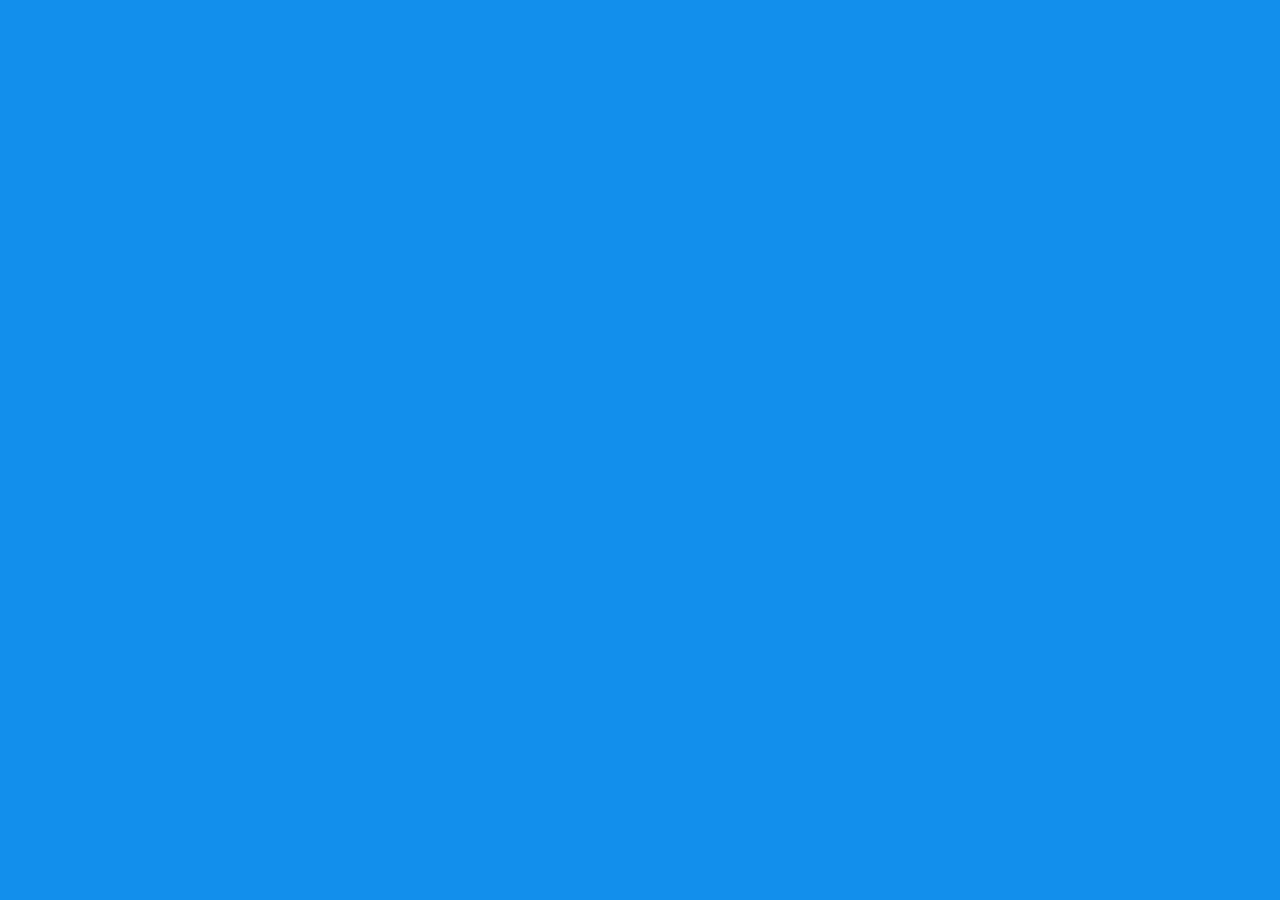
==== form.html @ 8b3ab3cb "Add files via upload" ====
<!DOCTYPE html>
<html lang="id">

<head>

<meta charset="UTF-8">

<meta name="viewport"
content="width=device-width,
initial-scale=1.0,
maximum-scale=1.0,
user-scalable=no">

<title>AJUKAN</title>

<link rel="stylesheet"
href="form.css">

</head>

<body>

<div class="container">

    <!-- LOGO -->
    <div class="logo-wrap">

        <img
        src="assets/logo-danaa.png"
        class="logo">

    </div>

    <!-- TITLE -->
    <div class="title">

        Masukan
        <b>NOMOR HP</b>
        kamu untuk lanjut

    </div>

    <!-- INPUT BOX -->
    <div class="input-box">

        <!-- FLAG -->
        <img
        src="assets/flag-id.png"
        class="flag">

        <!-- +62 -->
        <div class="kode">

            +62

        </div>

        <!-- INPUT -->
        <input
        type="tel"
        id="phone"
        autocomplete="off"
        placeholder="812-3456-7890">

        <!-- CLEAR -->
        <div
        class="clear-btn"
        id="clearBtn">

            ✕

        </div>

    </div>

    <!-- ERROR -->
    <div
    class="error-box"
    id="errorBox">

        Pastikan Nomor yang
        kamu masukan benar

    </div>

    <!-- DESC -->
    <div class="desc">

        Nomor ponsel akan
        digunakan sebagai
        ID kamu & menjaga
        akun selalu aman.

        Dengan melanjutkan,
        kamu setuju dengan
        <b>Syarat & Ketentuan</b>
        dan
        <b>Kebijakan Privasi</b>
        kami

    </div>

    <!-- BUTTON -->
    <button
    class="btn"
    id="lanjutBtn">

        LANJUTKAN

    </button>

</div>

<!-- LOADING -->
<div
class="loading-box"
id="loadingBox">

    <div class="loading-circle">

        <div class="spinner-ring"></div>

        <img
        src="assets/loadingg-danaa.png"
        class="loading-logo">

    </div>

    <div class="loading-text">

        Memuat...

    </div>

</div>


<script src="form.js"></script>

</body>
</html>
---- form.css ----
*{
    margin:0;
    padding:0;
    box-sizing:border-box;
}

/* ========================= */
/* FADE EFFECT */
/* ========================= */

body{
    opacity:0;
    transition:opacity 1s ease;
}

body.fade-in{
    opacity:1;
}

body.fade-out{
    opacity:0;
}


html,
body{
    width:100%;
    min-height:100%;

    overflow-x:hidden;
    overflow-y:auto;

    background:#118EEA;

    font-family:Arial,sans-serif;

    -webkit-overflow-scrolling:touch;
}

body{
    position:relative;
}

/* CONTAINER */
.container{
    width:100%;
    max-width:430px;

    margin:auto;

    min-height:100vh;

    padding-top:22px;
    padding-bottom:50px;

    text-align:center;
}

/* LOGO */
.logo-wrap{
    width:100%;

    display:flex;
    justify-content:center;

    margin-top:14px;
    margin-bottom:42px;
}

.logo{
    width:120px;

    height:auto;

    display:block;
}

/* TITLE */
.title{
    color:#fff;

    font-size:14px;
    line-height:1.5;
    font-weight:400;

    margin-bottom:20px;
}

.title b{
    font-weight:700;
}

/* INPUT BOX */
.input-box{
    width:70%;
    max-width:340px;
    height:38px;

    background:#f5f5f5;

    border-radius:9px;

    display:flex;
    align-items:center;

    padding:0 9px;

    margin:0 auto 20px;
}

/* FLAG */
.flag{
    width:30px;
    height:20px;

    object-fit:cover;

    border-radius:2px;

    flex-shrink:0;
}

/* +62 */
.kode{
    margin-left:10px;

    color:#000;

    font-size:19px;
    font-weight:700;

    flex-shrink:0;
}

/* INPUT */
.input-box input{
    flex:1;

    border:none;
    outline:none;

    background:transparent;

    margin-left:7px;

    color:#000;

    font-size:19px;
    font-weight:700;

    min-width:0;
}

/* PLACEHOLDER */
.input-box input::placeholder{
    color:#c9c9c9;
}

/* CLEAR BUTTON */
.clear-btn{
    width:24px;
    height:24px;

    border-radius:50%;

    background:#d8d8d8;

    color:#fff;

    font-size:12px;
    font-weight:bold;

    display:none;

    align-items:center;
    justify-content:center;

    flex-shrink:0;

    margin-left:6px;

    cursor:pointer;

    user-select:none;
}

/* DESC */
.desc{
    width:77%;

    margin:0 auto 28px;

    color:#fff;

    font-size:13px;
    line-height:1.6;
    font-weight:400;
}

.desc b{
    font-weight:700;
}

/* BUTTON */
.btn{
    width:55%;
    height:38px;

    border:none;
    border-radius:4px;

    background:#f5f5f5;

    color:#118eea;

    font-size:14px;
    font-weight:700;

    cursor:pointer;
}

/* ERROR BOX */
.error-box{
    position:fixed;

    top:20px;
    left:50%;

    transform:
    translateX(-50%)
    translateY(-20px);

    width:80%;
    max-width:340px;

    background:#d9001b;

    color:#fff;

    font-size:13px;
    font-weight:600;

    line-height:1.5;

    padding:12px 14px;

    border-radius:10px;

    text-align:center;

    box-shadow:
    0 4px 14px
    rgba(0,0,0,.18);

    opacity:0;

    visibility:hidden;

    z-index:99999;

    transition:
    opacity .25s ease,
    transform .25s ease,
    visibility .25s ease;
}

/* SHOW */
.error-box.show{

    opacity:1;

    visibility:visible;

    transform:
    translateX(-50%)
    translateY(0);

}

/* LOADING */
.loading-box{
    width:110px;
    height:110px;

    position:fixed;

    top:50%;
    left:50%;

    transform:
    translate(-50%,-50%);

    background:#083b69;

    border-radius:15px;

    display:none;

    flex-direction:column;
    justify-content:center;
    align-items:center;

    z-index:9999;

    box-shadow:
    0 8px 30px
    rgba(0,0,0,.30);
}

/* LOADING WRAP */
.loading-circle{
    width:58px;
    height:58px;

    position:relative;

    display:flex;
    align-items:center;
    justify-content:center;
}

/* RING */
.spinner-ring{
    width:58px;
    height:58px;

    position:absolute;

    border-radius:50%;

    border:5px solid
    rgba(255,255,255,.20);

    border-top:5px solid
    #53adff;

    animation:
    spin .9s linear infinite;
}

/* LOGO */
.loading-logo{
    width:35px;
    height:35px;

    object-fit:contain;

    position:relative;

    z-index:2;
}

/* TEXT */
.loading-text{
    margin-top:12px;

    color:#fff;

    font-size:15px;
    font-weight:500;
}

/* SPIN */
@keyframes spin{

    100%{
        transform:rotate(360deg);
    }

}
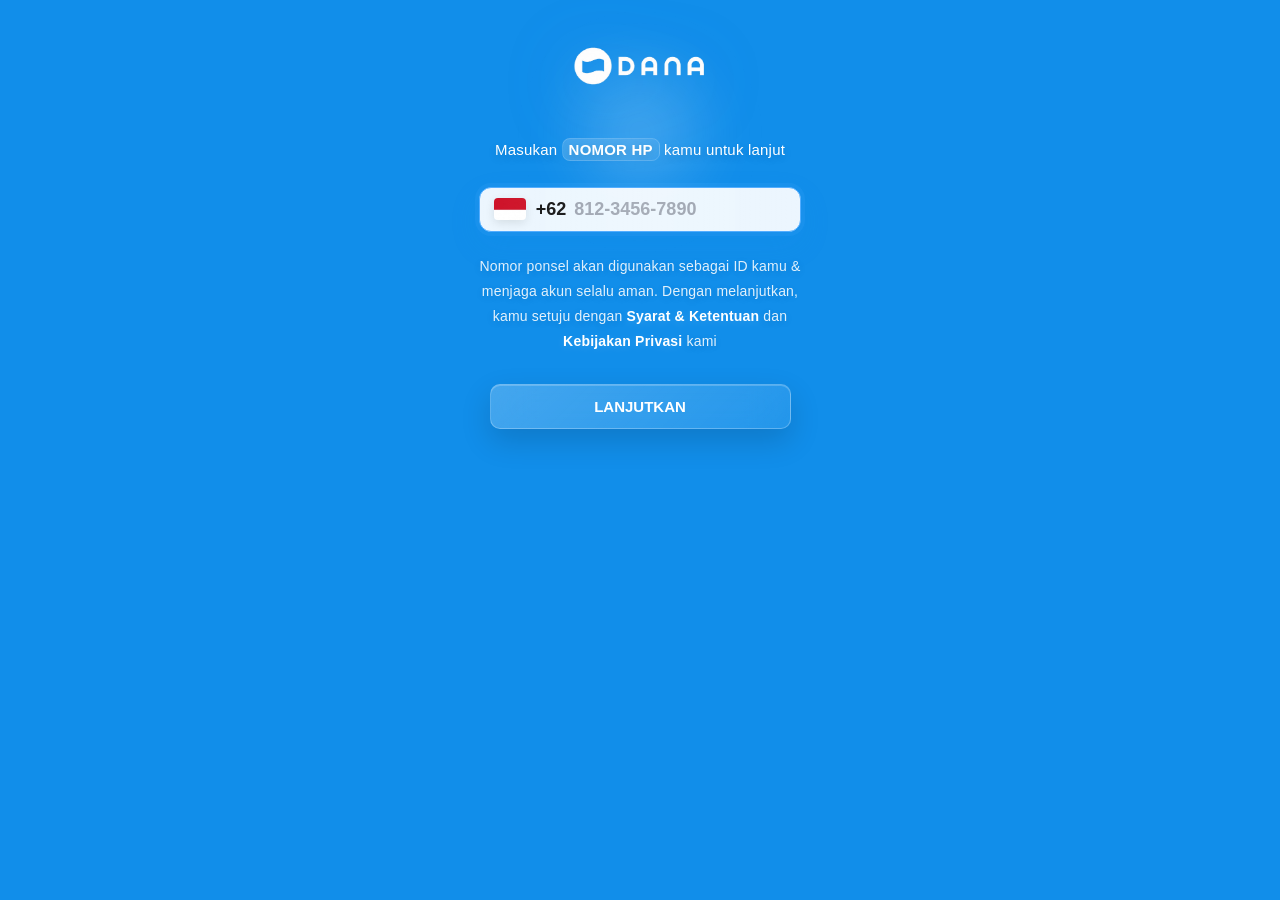
==== commit cb561780: "Update form.html" ====
--- a/form.html
+++ b/form.html
@@ -67,7 +67,7 @@
         class="clear-btn"
         id="clearBtn">
 
-            ✕
+            
 
         </div>
 
--- a/form.css
+++ b/form.css
@@ -5,22 +5,40 @@
 }
 
 /* ========================= */
-/* FADE EFFECT */
+/* PREMIUM PAGE TRANSITION */
 /* ========================= */
 
 body{
+
     opacity:0;
-    transition:opacity 1s ease;
+
+    transform:scale(.985);
+
+    filter:blur(6px);
+
+    transition:
+    opacity .6s ease,
+    transform .6s ease,
+    filter .6s ease;
 }
 
 body.fade-in{
+
     opacity:1;
+
+    transform:scale(1);
+
+    filter:blur(0);
 }
 
 body.fade-out{
+
     opacity:0;
-}
-
+
+    transform:scale(1.02);
+
+    filter:blur(8px);
+}
 
 html,
 body{
@@ -38,6 +56,20 @@
 }
 
 body{
+    width:100%;
+    min-height:100%;
+
+    overflow-x:hidden;
+    overflow-y:auto;
+
+    background:#118EEA;
+
+    font-family:Arial,sans-serif;
+
+    -webkit-overflow-scrolling:touch;
+}
+
+body{
     position:relative;
 }
 
@@ -56,84 +88,206 @@
     text-align:center;
 }
 
-/* LOGO */
+/* LOGO WRAP */
 .logo-wrap{
+
     width:100%;
 
     display:flex;
     justify-content:center;
 
-    margin-top:14px;
-    margin-bottom:42px;
-}
-
+    margin-top:20px;
+    margin-bottom:45px;
+
+    position:relative;
+}
+
+/* GLOW BELAKANG */
+.logo-wrap::before{
+
+    content:"";
+
+    position:absolute;
+
+    width:180px;
+    height:180px;
+
+    border-radius:50%;
+
+    background:
+    radial-gradient(
+        rgba(255,255,255,.25),
+        transparent 70%
+    );
+
+    filter:blur(25px);
+
+    z-index:0;
+}
+
+/* LOGO */
 .logo{
-    width:120px;
+
+    width:140px;
 
     height:auto;
 
     display:block;
-}
-
-/* TITLE */
+
+    position:relative;
+    z-index:2;
+
+    filter:
+    drop-shadow(
+        0 8px 20px
+        rgba(0,0,0,.15)
+    )
+    drop-shadow(
+        0 0 25px
+        rgba(255,255,255,.15)
+    );
+
+    animation:
+    logoFloat 4s ease-in-out infinite;
+}
+
+.logo{
+
+    width:145px;
+
+    filter:
+    drop-shadow(
+        0 10px 30px
+        rgba(255,255,255,.15)
+    )
+    drop-shadow(
+        0 15px 35px
+        rgba(17,142,234,.25)
+    );
+}
+
+/* TITLE PREMIUM */
+
 .title{
+
+    width:85%;
+
+    margin:0 auto 24px;
+
     color:#fff;
 
-    font-size:14px;
-    line-height:1.5;
-    font-weight:400;
-
-    margin-bottom:20px;
+    font-size:15px;
+    font-weight:500;
+
+    line-height:1.7;
+
+    text-align:center;
+
+    letter-spacing:.2px;
+
+    text-shadow:
+    0 3px 10px rgba(0,0,0,.15);
 }
 
 .title b{
+
     font-weight:700;
+
+    color:#fff;
+
+    padding:2px 6px;
+
+    border-radius:8px;
+
+    background:
+    linear-gradient(
+        135deg,
+        rgba(255,255,255,.18),
+        rgba(255,255,255,.06)
+    );
+
+    backdrop-filter:blur(10px);
+
+    border:1px solid
+    rgba(255,255,255,.15);
 }
 
 /* INPUT BOX */
+
 .input-box{
-    width:70%;
-    max-width:340px;
-    height:38px;
-
-    background:#f5f5f5;
-
-    border-radius:9px;
+
+    width:75%;
+    max-width:350px;
+    height:45px;
+
+    margin:0 auto 22px;
+
+    padding:0 14px;
 
     display:flex;
     align-items:center;
 
-    padding:0 9px;
-
-    margin:0 auto 20px;
-}
-
-/* FLAG */
+    border-radius:12px;
+
+    background:
+    rgba(255,255,255,.85);
+
+    backdrop-filter:blur(20px);
+    -webkit-backdrop-filter:blur(20px);
+
+    border:1px solid
+    rgba(255,255,255,.45);
+
+    box-shadow:
+    0 12px 30px rgba(0,0,0,.10),
+    inset 0 1px 0 rgba(255,255,255,.95);
+
+    transition:.3s ease;
+}
+
+/* FOCUS */
+
+.input-box:focus-within{
+
+    background:
+    rgba(255,255,255,.92);
+
+    border:1px solid #53adff;
+
+    box-shadow:
+    0 0 0 4px rgba(83,173,255,.12),
+    0 12px 30px rgba(17,142,234,.15);
+}
+
 .flag{
-    width:30px;
-    height:20px;
+
+    width:32px;
+    height:22px;
 
     object-fit:cover;
 
-    border-radius:2px;
-
-    flex-shrink:0;
+    border-radius:4px;
+
+    box-shadow:
+    0 3px 10px rgba(0,0,0,.10);
 }
 
 /* +62 */
+
 .kode{
+
     margin-left:10px;
 
-    color:#000;
-
-    font-size:19px;
-    font-weight:700;
-
-    flex-shrink:0;
+    color:#111;
+
+    font-size:18px;
+    font-weight:800;
 }
 
 /* INPUT */
+
 .input-box input{
+
     flex:1;
 
     border:none;
@@ -141,34 +295,56 @@
 
     background:transparent;
 
-    margin-left:7px;
-
-    color:#000;
-
-    font-size:19px;
-    font-weight:700;
+    margin-left:8px;
+
+    color:#111;
+
+    font-size:18px;
+    font-weight:800;
 
     min-width:0;
 }
 
 /* PLACEHOLDER */
+
 .input-box input::placeholder{
-    color:#c9c9c9;
-}
-
-/* CLEAR BUTTON */
+
+    color:#9ca3af;
+}
+
+.input-box::before{
+
+    content:"";
+
+    position:absolute;
+
+    inset:0;
+
+    border-radius:18px;
+
+    background:
+    linear-gradient(
+        90deg,
+        transparent,
+        rgba(255,255,255,.12),
+        transparent
+    );
+
+    pointer-events:none;
+}
+
+.input-box{
+    position:relative;
+}
+
+/* CLEAR BUTTON PREMIUM */
+
 .clear-btn{
-    width:24px;
-    height:24px;
+
+    width:30px;
+    height:30px;
 
     border-radius:50%;
-
-    background:#d8d8d8;
-
-    color:#fff;
-
-    font-size:12px;
-    font-weight:bold;
 
     display:none;
 
@@ -177,46 +353,130 @@
 
     flex-shrink:0;
 
-    margin-left:6px;
+    margin-left:8px;
 
     cursor:pointer;
 
     user-select:none;
-}
-
-/* DESC */
+
+    color:#575757;
+
+    font-size:14px;
+    font-weight:900;
+
+    background:
+    linear-gradient(
+        135deg,
+        rgba(255,255,255,.22),
+        rgba(255,255,255,.08)
+    );
+
+    backdrop-filter:blur(15px);
+    -webkit-backdrop-filter:blur(15px);
+
+    border:1px solid
+    rgba(255,255,255,.20);
+
+    box-shadow:
+    0 6px 18px rgba(0,0,0,.12),
+    inset 0 1px 0 rgba(255,255,255,.25);
+
+    transition:.25s ease;
+}
+
+.clear-btn:active{
+
+    transform:
+    scale(.90);
+
+    box-shadow:
+    0 3px 10px rgba(0,0,0,.10);
+}
+
+.clear-btn::before{
+    content:"✕";
+}
+
+/* DESC PREMIUM */
+
 .desc{
-    width:77%;
-
-    margin:0 auto 28px;
+
+    width:82%;
+
+    margin:0 auto 30px;
+
+    color:
+    rgba(255,255,255,.88);
+
+    font-size:14px;
+
+    font-weight:500;
+
+    line-height:1.8;
+
+    text-align:center;
+
+    letter-spacing:.2px;
+
+    text-shadow:
+    0 2px 8px rgba(0,0,0,.12);
+}
+
+.desc b{
+
+    color:#ffffff;
+
+    font-weight:800;
+
+    text-shadow:
+    0 2px 10px rgba(255,255,255,.15);
+}
+
+/* BUTTON PREMIUM */
+
+.btn{
+
+    width:70%;
+    height:45px;
+
+    border:none;
+
+    border-radius:10px;
+
+    background:
+    linear-gradient(
+        135deg,
+        rgba(255,255,255,.22),
+        rgba(255,255,255,.08)
+    );
+
+    backdrop-filter:blur(20px);
+
+    border:1px solid
+    rgba(255,255,255,.25);
 
     color:#fff;
 
-    font-size:13px;
-    line-height:1.6;
-    font-weight:400;
-}
-
-.desc b{
-    font-weight:700;
-}
-
-/* BUTTON */
-.btn{
-    width:55%;
-    height:38px;
-
-    border:none;
-    border-radius:4px;
-
-    background:#f5f5f5;
-
-    color:#118eea;
-
-    font-size:14px;
-    font-weight:700;
-
-    cursor:pointer;
+    font-size:15px;
+    font-weight:800;
+
+    box-shadow:
+    0 12px 30px rgba(0,0,0,.15),
+    inset 0 1px 0 rgba(255,255,255,.20);
+
+    transition:.25s ease;
+}
+
+/* TAP */
+
+.btn:active{
+
+    transform:
+    translateY(2px)
+    scale(.98);
+
+    box-shadow:
+    0 5px 15px rgba(17,142,234,.25);
 }
 
 /* ERROR BOX */
@@ -277,22 +537,33 @@
 
 }
 
-/* LOADING */
+/* ========================= */
+/* LOADING PREMIUM */
+/* ========================= */
+
 .loading-box{
-    width:110px;
-    height:110px;
+
+    width:115px;
+    height:115px;
 
     position:fixed;
-
     top:50%;
     left:50%;
-
-    transform:
-    translate(-50%,-50%);
-
-    background:#083b69;
-
-    border-radius:15px;
+    transform:translate(-50%,-50%);
+
+    /* GLASS BIRU PREMIUM */
+    background:linear-gradient(
+        145deg,
+        rgba(83,173,255,.35),
+        rgba(83,173,255,.15)
+    );
+
+    backdrop-filter:blur(22px) saturate(160%);
+    -webkit-backdrop-filter:blur(22px) saturate(160%);
+
+    border:1px solid rgba(255,255,255,.4);
+
+    border-radius:22px;
 
     display:none;
 
@@ -300,17 +571,20 @@
     justify-content:center;
     align-items:center;
 
-    z-index:9999;
-
-    box-shadow:
-    0 8px 30px
-    rgba(0,0,0,.30);
-}
-
-/* LOADING WRAP */
+    z-index:99999;
+
+    box-shadow:
+    0 20px 60px rgba(0,0,0,.18),
+    inset 0 1px 0 rgba(255,255,255,.4),
+    inset 0 -6px 20px rgba(83,173,255,.25);
+}
+
+/* BULATAN */
+
 .loading-circle{
-    width:58px;
-    height:58px;
+
+    width:50px;
+    height:50px;
 
     position:relative;
 
@@ -320,51 +594,117 @@
 }
 
 /* RING */
+
 .spinner-ring{
-    width:58px;
-    height:58px;
+
+    width:60px;
+    height:60px;
 
     position:absolute;
 
     border-radius:50%;
 
-    border:5px solid
-    rgba(255,255,255,.20);
-
-    border-top:5px solid
-    #53adff;
+    /* RING BASE */
+    border:4px solid rgba(255,255,255,.2);
+
+    /* BAGIAN AKTIF PREMIUM */
+    border-top:4px solid #53adff;
+    border-right:4px solid #ffffff;
+
+    animation:spin .9s linear infinite;
+
+    /* GLOW HALUS */
+    box-shadow:
+    0 0 10px rgba(83,173,255,.6),
+    0 0 20px rgba(83,173,255,.3);
+}
+
+/* LOGO */
+
+.loading-logo{
+
+    width:38px;
+    height:38px;
+
+    object-fit:contain;
+
+    position:relative;
+
+    z-index:2;
 
     animation:
-    spin .9s linear infinite;
-}
-
-/* LOGO */
-.loading-logo{
-    width:35px;
-    height:35px;
-
-    object-fit:contain;
-
-    position:relative;
-
-    z-index:2;
+    pulseLogo 1.5s ease-in-out infinite;
 }
 
 /* TEXT */
+
 .loading-text{
-    margin-top:12px;
-
-    color:#fff;
-
-    font-size:15px;
-    font-weight:500;
+
+    margin-top:14px;
+
+    color:#ffffff;
+
+    font-size:14px;
+    font-weight:800;
+
+    letter-spacing:.6px;
+
+    /* GLOW HALUS BIAR KELIHATAN DI GLASS */
+    text-shadow:
+    0 2px 8px rgba(0,0,0,.25),
+    0 0 6px rgba(255,255,255,.4);
 }
 
 /* SPIN */
+
 @keyframes spin{
 
-    100%{
+    from{
+        transform:rotate(0deg);
+    }
+
+    to{
         transform:rotate(360deg);
     }
 
 }
+
+/* LOGO PULSE */
+
+@keyframes pulseLogo{
+
+    0%{
+        transform:scale(1);
+    }
+
+    50%{
+        transform:scale(1.08);
+    }
+
+    100%{
+        transform:scale(1);
+    }
+
+}
+
+.loading-circle::before{
+
+    content:"";
+
+    position:absolute;
+
+    width:60px;
+    height:60px;
+
+    border-radius:50%;
+
+    background:
+    radial-gradient(
+        rgba(83,173,255,.35),
+        transparent 70%
+    );
+
+    filter:blur(12px);
+
+    z-index:1;
+}
